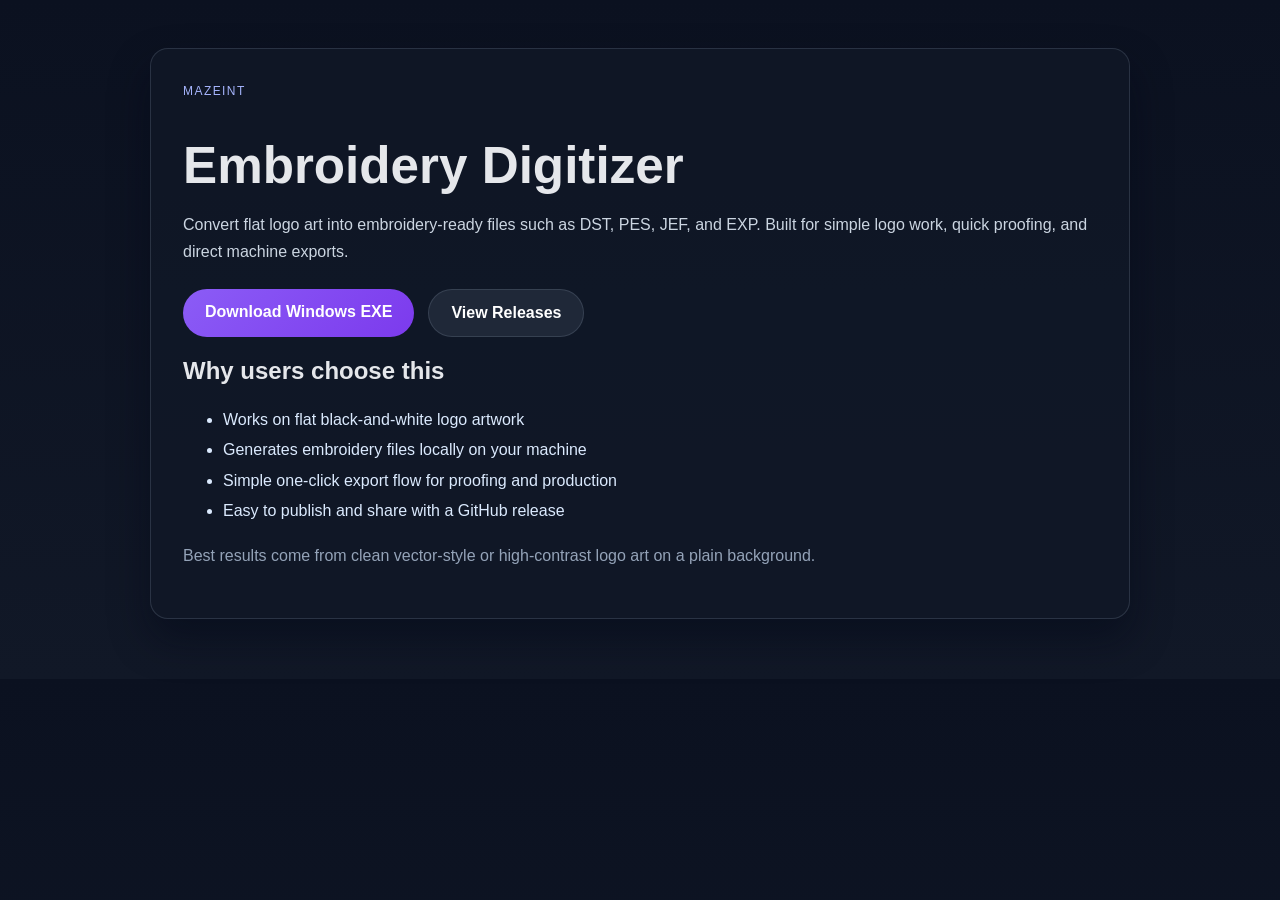
==== release_page.html @ 705be0ea "Initial release: MazeInt Embroidery Digitizer" ====
<!DOCTYPE html>
<html lang="en">
  <head>
    <meta charset="UTF-8" />
    <meta name="viewport" content="width=device-width, initial-scale=1.0" />
    <meta name="description" content="MazeInt Embroidery Digitizer release page" />
    <title>MazeInt Embroidery Digitizer</title>
    <style>
      body {
        margin: 0;
        font-family: "Segoe UI", Tahoma, sans-serif;
        background: linear-gradient(180deg, #0b1120 0%, #111827 100%);
        color: #e5e7eb;
      }
      .wrap {
        max-width: 980px;
        margin: 0 auto;
        padding: 48px 20px 60px;
      }
      .card {
        background: rgba(17, 24, 39, 0.8);
        border: 1px solid rgba(148,163,184,0.2);
        border-radius: 18px;
        padding: 32px;
        box-shadow: 0 20px 40px rgba(2,6,23,0.45);
      }
      h1 {
        font-size: clamp(2.2rem, 4vw, 3.4rem);
        margin-bottom: 12px;
      }
      p {
        color: #cbd5e1;
        line-height: 1.7;
      }
      .btn-row {
        display: flex;
        flex-wrap: wrap;
        gap: 14px;
        margin-top: 24px;
      }
      .btn {
        display: inline-block;
        background: linear-gradient(135deg, #8b5cf6, #7c3aed);
        color: white;
        text-decoration: none;
        border-radius: 999px;
        padding: 14px 22px;
        font-weight: 700;
      }
      .btn.alt {
        background: rgba(148,163,184,0.12);
        border: 1px solid rgba(148,163,184,0.2);
      }
      ul {
        color: #dbeafe;
        line-height: 1.9;
      }
      .muted {
        color: #94a3b8;
      }
    </style>
  </head>
  <body>
    <div class="wrap">
      <div class="card">
        <p style="letter-spacing:0.12em; text-transform:uppercase; color:#a5b4fc; margin:0; font-size:0.75rem;">MazeInt</p>
        <h1>Embroidery Digitizer</h1>
        <p>
          Convert flat logo art into embroidery-ready files such as DST, PES, JEF, and EXP.
          Built for simple logo work, quick proofing, and direct machine exports.
        </p>

        <div class="btn-row">
          <a class="btn" href="https://github.com/your-org/your-repo/releases/latest" target="_blank" rel="noreferrer">Download Windows EXE</a>
          <a class="btn alt" href="https://github.com/your-org/your-repo/releases" target="_blank" rel="noreferrer">View Releases</a>
        </div>

        <h2>Why users choose this</h2>
        <ul>
          <li>Works on flat black-and-white logo artwork</li>
          <li>Generates embroidery files locally on your machine</li>
          <li>Simple one-click export flow for proofing and production</li>
          <li>Easy to publish and share with a GitHub release</li>
        </ul>

        <p class="muted">
          Best results come from clean vector-style or high-contrast logo art on a plain background.
        </p>
      </div>
    </div>
  </body>
</html>
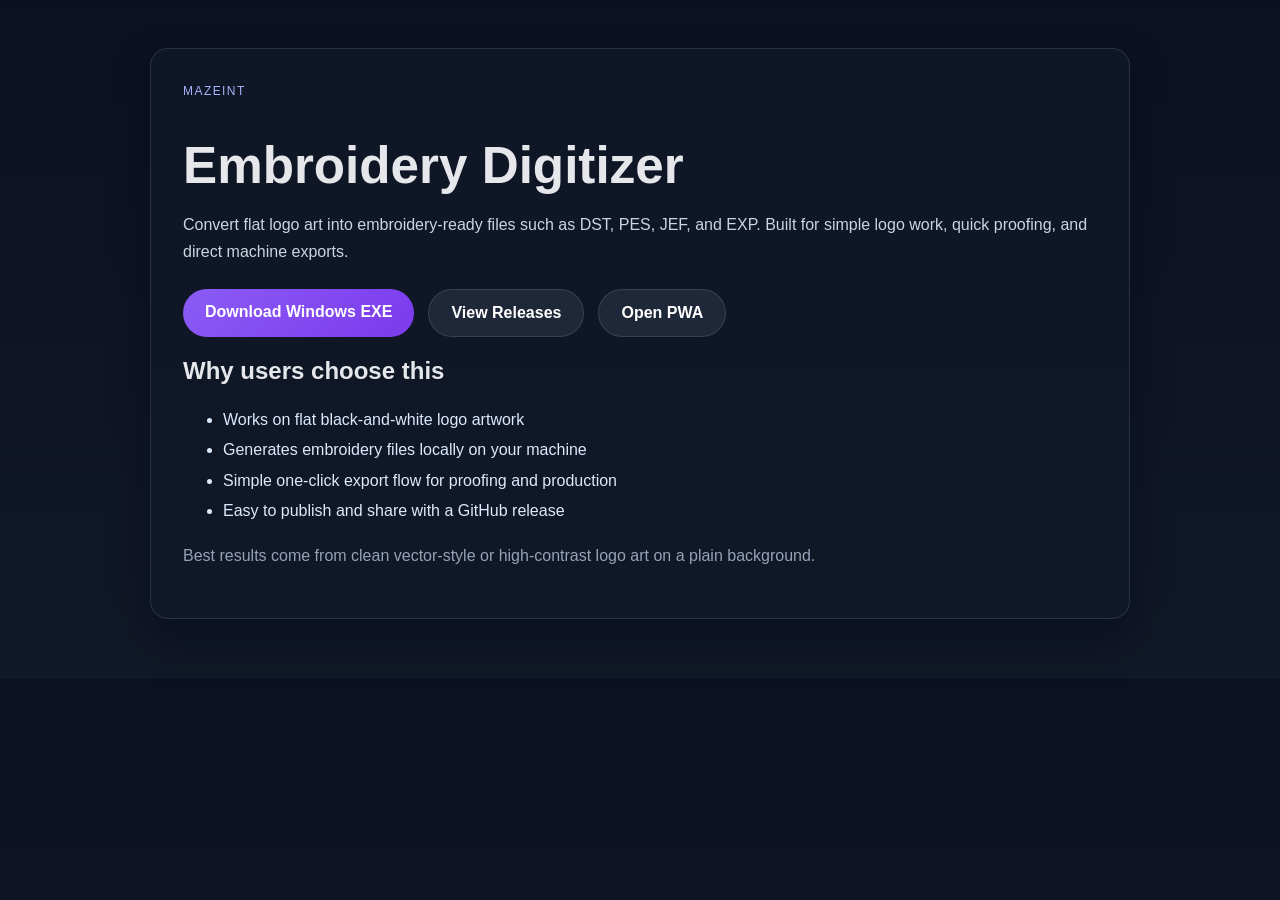
==== commit 8ebdb3b9: "Add GitHub install instructions and PWA links" ====
--- a/release_page.html
+++ b/release_page.html
@@ -71,8 +71,9 @@
         </p>
 
         <div class="btn-row">
-          <a class="btn" href="https://github.com/your-org/your-repo/releases/latest" target="_blank" rel="noreferrer">Download Windows EXE</a>
-          <a class="btn alt" href="https://github.com/your-org/your-repo/releases" target="_blank" rel="noreferrer">View Releases</a>
+          <a class="btn" href="https://github.com/slinkykct/mint-digitizer/releases/latest" target="_blank" rel="noreferrer">Download Windows EXE</a>
+          <a class="btn alt" href="https://github.com/slinkykct/mint-digitizer/releases" target="_blank" rel="noreferrer">View Releases</a>
+          <a class="btn alt" href="https://slinkykct.github.io/mint-digitizer/" target="_blank" rel="noreferrer">Open PWA</a>
         </div>
 
         <h2>Why users choose this</h2>
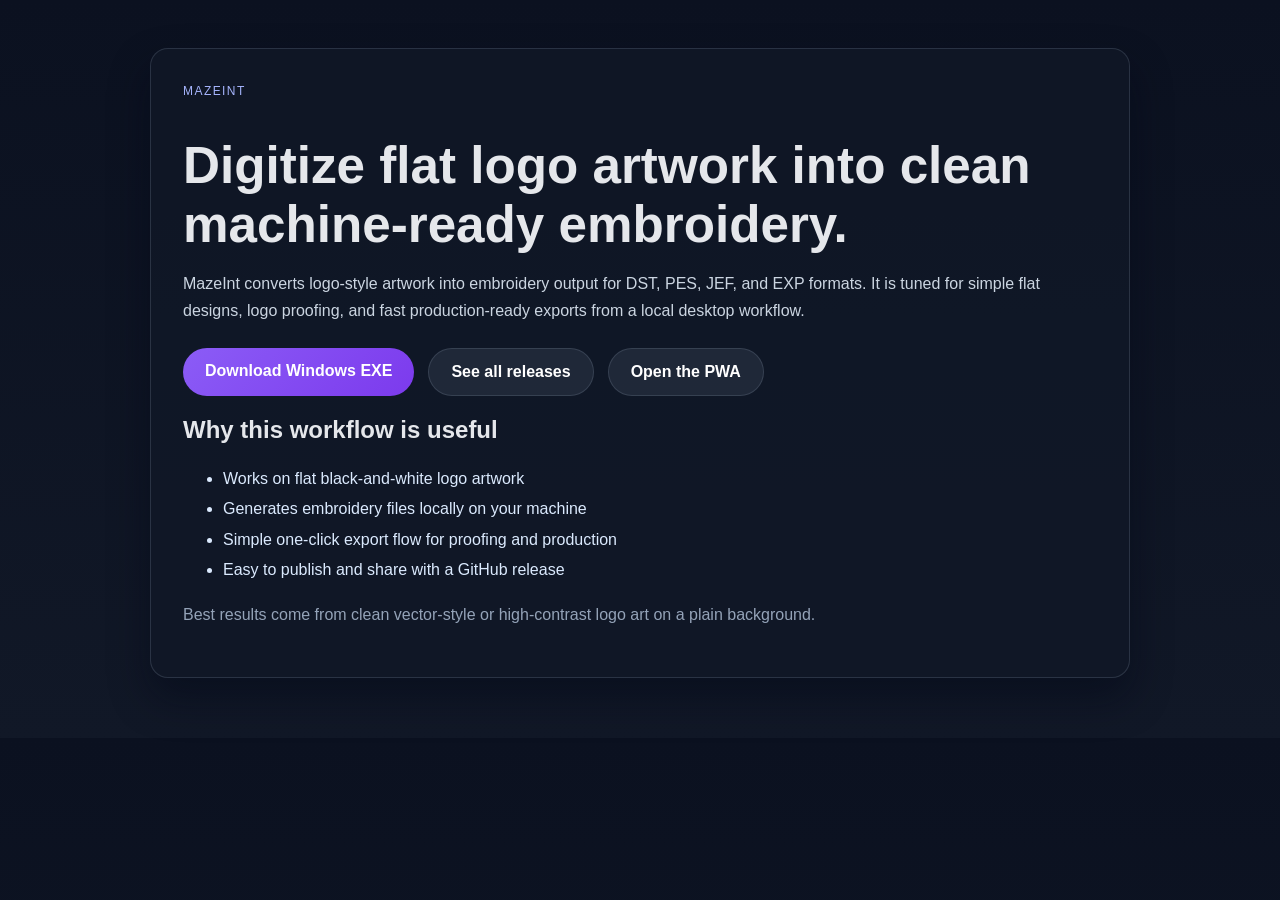
==== commit 78b41d16: "Finalize release landing page" ====
--- a/release_page.html
+++ b/release_page.html
@@ -64,19 +64,19 @@
     <div class="wrap">
       <div class="card">
         <p style="letter-spacing:0.12em; text-transform:uppercase; color:#a5b4fc; margin:0; font-size:0.75rem;">MazeInt</p>
-        <h1>Embroidery Digitizer</h1>
+        <h1>Digitize flat logo artwork into clean machine-ready embroidery.</h1>
         <p>
-          Convert flat logo art into embroidery-ready files such as DST, PES, JEF, and EXP.
-          Built for simple logo work, quick proofing, and direct machine exports.
+          MazeInt converts logo-style artwork into embroidery output for DST, PES, JEF, and EXP formats.
+          It is tuned for simple flat designs, logo proofing, and fast production-ready exports from a local desktop workflow.
         </p>
 
         <div class="btn-row">
           <a class="btn" href="https://github.com/slinkykct/mint-digitizer/releases/latest" target="_blank" rel="noreferrer">Download Windows EXE</a>
-          <a class="btn alt" href="https://github.com/slinkykct/mint-digitizer/releases" target="_blank" rel="noreferrer">View Releases</a>
-          <a class="btn alt" href="https://slinkykct.github.io/mint-digitizer/" target="_blank" rel="noreferrer">Open PWA</a>
+          <a class="btn alt" href="https://github.com/slinkykct/mint-digitizer/releases" target="_blank" rel="noreferrer">See all releases</a>
+          <a class="btn alt" href="https://slinkykct.github.io/mint-digitizer/" target="_blank" rel="noreferrer">Open the PWA</a>
         </div>
 
-        <h2>Why users choose this</h2>
+        <h2>Why this workflow is useful</h2>
         <ul>
           <li>Works on flat black-and-white logo artwork</li>
           <li>Generates embroidery files locally on your machine</li>
